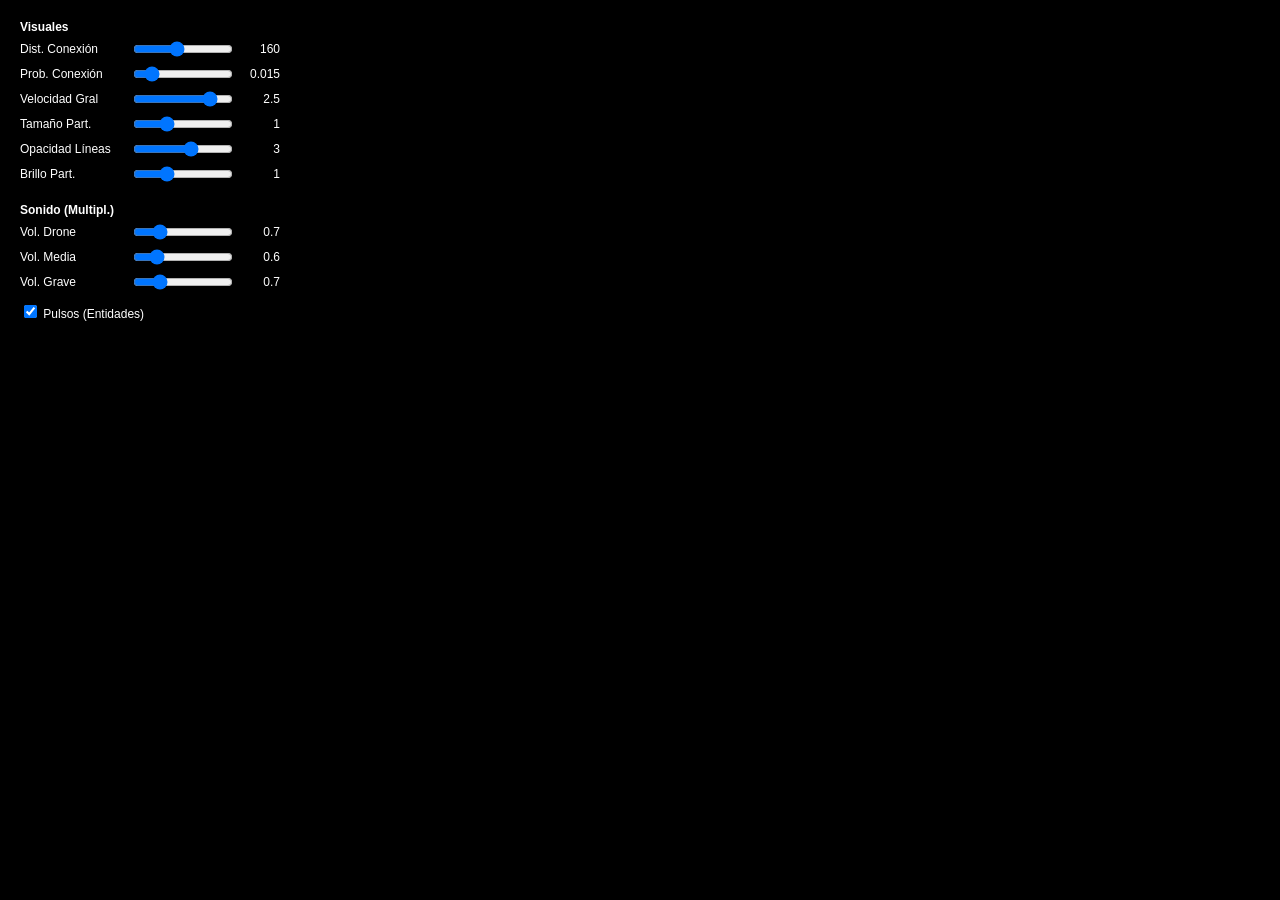
==== index.html @ c7a00c94 "Versión inicial: Firmware ESP8266 + p5.js" ====
<!DOCTYPE html>
<html lang="en">
  <head>
    <meta charset="utf-8" />
    <meta name="viewport" content="width=device-width, initial-scale=1.0">

    <title>Sketch</title>

    <link rel="stylesheet" type="text/css" href="style.css">

    <link rel="preconnect" href="https://fonts.googleapis.com">
    <link rel="preconnect" href="https://fonts.gstatic.com" crossorigin>
    <link href="https://fonts.googleapis.com/css2?family=Doto:wght@100..900&family=Monomaniac+One&family=Sixtyfour&display=swap" rel="stylesheet">

    <script src="libraries/p5.min.js"></script>
    <script src="libraries/p5.sound.min.js"></script>
    <script src="libraries/p5.webserial.js"></script>
   <!-- <script src="https://unpkg.com/ml5@1/dist/ml5.min.js"></script>-->
  </head>

  <body>
    <div id="serial-log"></div>
    <script src="Entidad.js"></script>
    <script src="Conexion.js"></script>
    <script src="sonido.js"></script>
    <script src="sketch.js"></script>
<!--
    <script src="libraries/p5.sound.min.js"></script>
<script src="libraries/p5.webserial.js"></script>-->
  </body>
</html>
---- style.css ----
html,
body {
	margin: 0;
	padding: 0;
	overflow: hidden;
}

canvas {
	display: block;
}

/* ---- Serial log overlay ---- */

#serial-log {
	position: fixed;
	bottom: 28px;
	left: 28px;
	z-index: 10;

	display: flex;
	flex-direction: column;
	gap: 4px;

	pointer-events: none; /* no bloquea clics al canvas */
}

#serial-log .log-entry {
	font-family: "Doto", sans-serif;
	font-weight: 400;
	font-size: 20px;
	letter-spacing: 0.06em;

	color: rgba(255, 255, 255, 0.7);

	white-space: nowrap;

	/* animación de entrada */
	/* animation: log-in 0.5s ease-out forwards; */
}

/* las entradas más viejas (arriba) se ven más tenues */
/* #serial-log .log-entry:nth-last-child(1) {
	color: rgba(255, 255, 255, 0.85);
}
#serial-log .log-entry:nth-last-child(2) {
	color: rgba(255, 255, 255, 0.65);
}
#serial-log .log-entry:nth-last-child(3) {
	color: rgba(255, 255, 255, 0.5);
}
#serial-log .log-entry:nth-last-child(4) {
	color: rgba(255, 255, 255, 0.38);
}
#serial-log .log-entry:nth-last-child(5) {
	color: rgba(255, 255, 255, 0.26);
}
#serial-log .log-entry:nth-last-child(6) {
	color: rgba(255, 255, 255, 0.16);
} */

/* animación de fade-out al eliminar */
#serial-log .log-entry.removing {
	animation: log-out 0.2s ease-in forwards;
}

@keyframes log-in {
	from {
		opacity: 0;
		transform: translateY(8px);
	}
	to {
		opacity: 1;
		transform: translateY(0);
	}
}

@keyframes log-out {
	from {
		opacity: 1;
		transform: translateY(0);
	}
	to {
		opacity: 0;
		transform: translateY(-6px);
	}
}
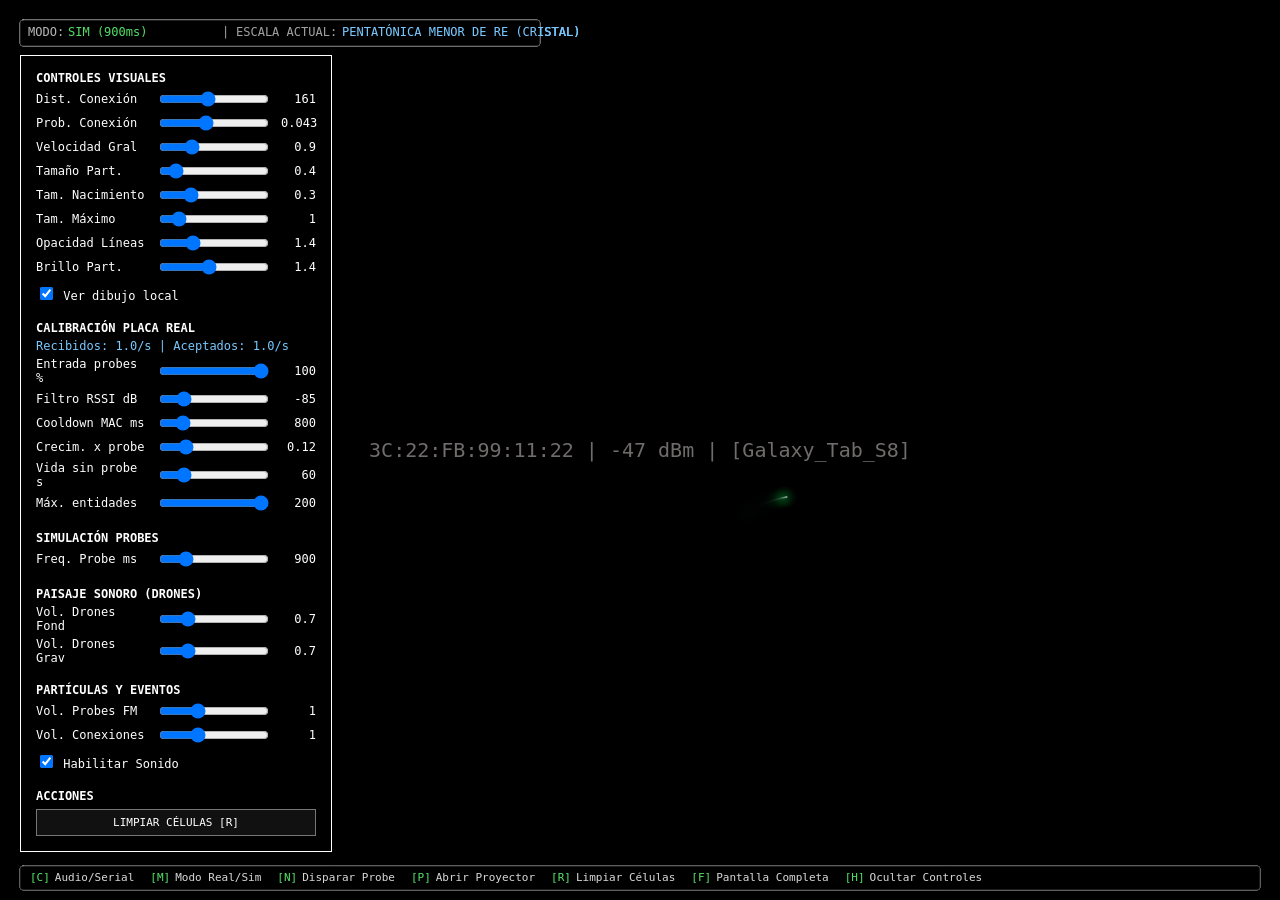
==== commit 3e95639e: "Add files via upload" ====
--- a/index.html
+++ b/index.html
@@ -1,10 +1,9 @@
 <!DOCTYPE html>
-<html lang="en">
+<html lang="es">
   <head>
     <meta charset="utf-8" />
     <meta name="viewport" content="width=device-width, initial-scale=1.0">
-
-    <title>Sketch</title>
+    <title>Diálogo Invisible</title>
 
     <link rel="stylesheet" type="text/css" href="style.css">
 
@@ -12,20 +11,23 @@
     <link rel="preconnect" href="https://fonts.gstatic.com" crossorigin>
     <link href="https://fonts.googleapis.com/css2?family=Doto:wght@100..900&family=Monomaniac+One&family=Sixtyfour&display=swap" rel="stylesheet">
 
+    <!-- Librerías de p5 -->
     <script src="libraries/p5.min.js"></script>
     <script src="libraries/p5.sound.min.js"></script>
     <script src="libraries/p5.webserial.js"></script>
-   <!-- <script src="https://unpkg.com/ml5@1/dist/ml5.min.js"></script>-->
   </head>
 
   <body>
     <div id="serial-log"></div>
+
+    <!-- 1. Clases de datos y comportamiento -->
     <script src="Entidad.js"></script>
     <script src="Conexion.js"></script>
+
+    <!-- 2. Motor de síntesis -->
     <script src="sonido.js"></script>
+
+    <!-- 3. Lógica principal de ejecución y control -->
     <script src="sketch.js"></script>
-<!--
-    <script src="libraries/p5.sound.min.js"></script>
-<script src="libraries/p5.webserial.js"></script>-->
   </body>
-</html>
+</html>
--- a/style.css
+++ b/style.css
@@ -1,86 +1,38 @@
-html,
 body {
-	margin: 0;
-	padding: 0;
-	overflow: hidden;
+    margin: 0;
+    padding: 0;
+    overflow: hidden;
+    background-color: #000000;
+    font-family: monospace;
+    color: #939191;
 }
 
 canvas {
-	display: block;
+    display: block;
 }
 
-/* ---- Serial log overlay ---- */
-
+/* 📡 LOG DE DATOS CRUDO / OPERATIVO */
 #serial-log {
-	position: fixed;
-	bottom: 28px;
-	left: 28px;
-	z-index: 10;
-
-	display: flex;
-	flex-direction: column;
-	gap: 4px;
-
-	pointer-events: none; /* no bloquea clics al canvas */
+    position: absolute;
+    top: 50%;
+    left: 50%;
+    transform: translate(-50%, -50%);
+    width: 800px;
+    max-height: 600px;
+    display: flex;
+    flex-direction: column;
+    align-items: center;
+    justify-content: center;
+    gap: 10px;
+    pointer-events: none;
+    z-index: 10;
 }
 
-#serial-log .log-entry {
-	font-family: "Doto", sans-serif;
-	font-weight: 400;
-	font-size: 20px;
-	letter-spacing: 0.06em;
-
-	color: rgba(255, 255, 255, 0.7);
-
-	white-space: nowrap;
-
-	/* animación de entrada */
-	/* animation: log-in 0.5s ease-out forwards; */
-}
-
-/* las entradas más viejas (arriba) se ven más tenues */
-/* #serial-log .log-entry:nth-last-child(1) {
-	color: rgba(255, 255, 255, 0.85);
-}
-#serial-log .log-entry:nth-last-child(2) {
-	color: rgba(255, 255, 255, 0.65);
-}
-#serial-log .log-entry:nth-last-child(3) {
-	color: rgba(255, 255, 255, 0.5);
-}
-#serial-log .log-entry:nth-last-child(4) {
-	color: rgba(255, 255, 255, 0.38);
-}
-#serial-log .log-entry:nth-last-child(5) {
-	color: rgba(255, 255, 255, 0.26);
-}
-#serial-log .log-entry:nth-last-child(6) {
-	color: rgba(255, 255, 255, 0.16);
-} */
-
-/* animación de fade-out al eliminar */
-#serial-log .log-entry.removing {
-	animation: log-out 0.2s ease-in forwards;
-}
-
-@keyframes log-in {
-	from {
-		opacity: 0;
-		transform: translateY(8px);
-	}
-	to {
-		opacity: 1;
-		transform: translateY(0);
-	}
-}
-
-@keyframes log-out {
-	from {
-		opacity: 1;
-		transform: translateY(0);
-	}
-	to {
-		opacity: 0;
-		transform: translateY(-6px);
-	}
-}
+.log-entry {
+    color: #716c6c;
+    font-size: 20px;
+    font-family: monospace;
+    width: 100%;
+    text-align: center;
+    white-space: nowrap;
+}
